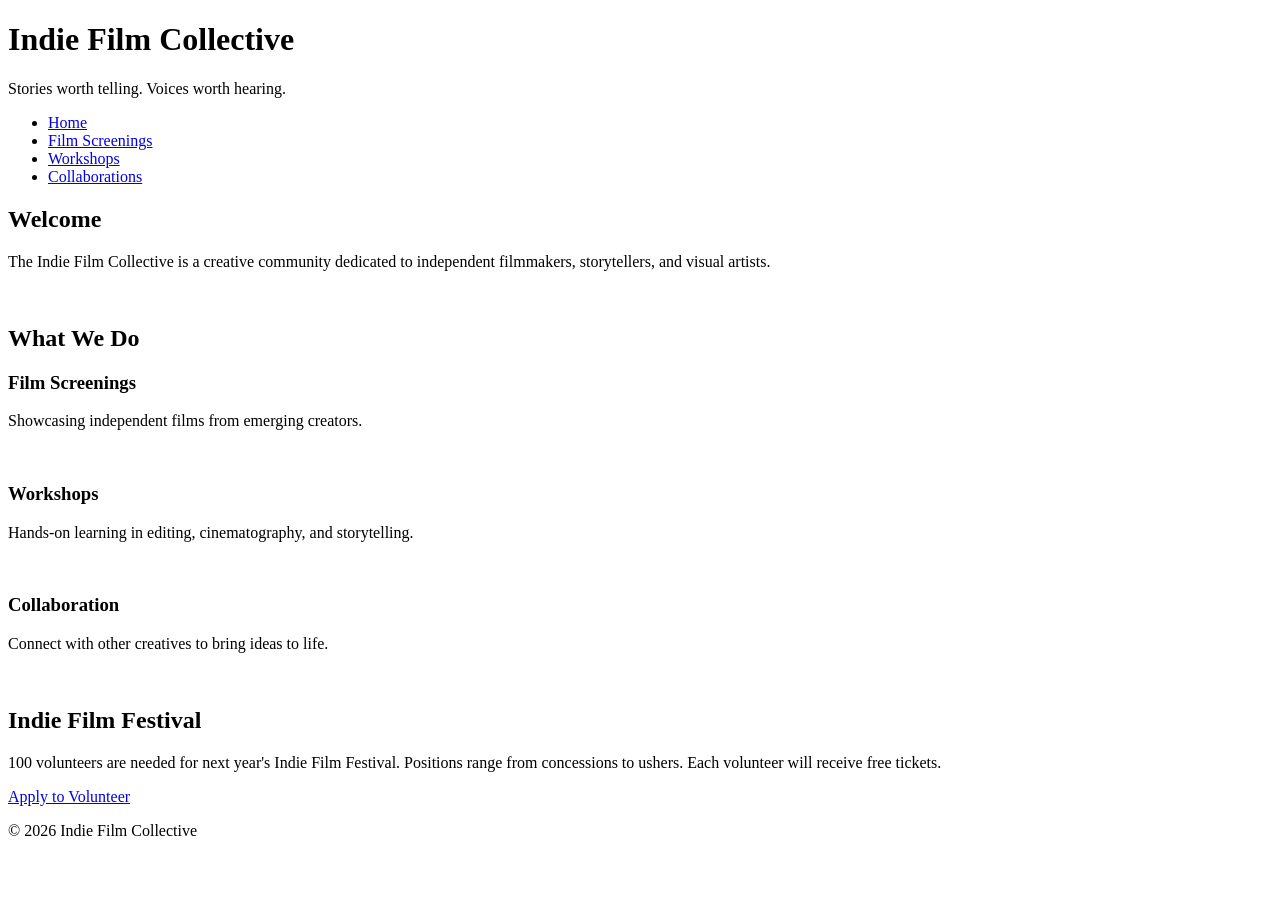
==== index.html @ 0fecb128 "added html links pages" ====
<!DOCTYPE html>
<html lang="en">
<head>
    <meta charset="UTF-8">
    <meta name="viewport" content="width=device-width, initial-scale=1.0">
    <title>Indie Film Collective</title>
    <link rel="stylesheet" href="styles.css">
</head>

<body>
<!-- Copy and paste this header in each new page -->
<header>
    <h1>Indie Film Collective</h1>
    <p>Stories worth telling. Voices worth hearing.</p>
</header>
<!-- Update these hrefs to relative links to their new pages and copy and paste in each new page -->
<nav>
    <ul>
        <li><a href="#">Home</a></li>
        <li><a href="screenings.html">Film Screenings</a></li>
        <li><a href="workshops.html">Workshops</a></li>
        <li><a href="collaboration.html">Collaborations</a></li>
    </ul>
</nav>
<main>
    <!-- This section stays on the homepage -->
    <section>
        <h2>Welcome</h2>
        <p>The Indie Film Collective is a creative community dedicated to independent filmmakers, storytellers, and visual artists.</p>
        <img src="images/filmmaker.jpg" width="500" alt="">
    </section>
    <section> <!-- This section can be deleted from the homepage. It will not be copied to a new page -->
        <h2>What We Do</h2>
        <div class="card-row">
            <!-- Transfer this section the the new screenings page -->
            <section id="screenings">
                <h3>Film Screenings</h3>
                <p>Showcasing independent films from emerging creators.</p>
                <img src="images/screenings.jpg" width="500" alt="">
            </section>
            <!-- Transfer this section the the new workshops page -->
            <section id="workshops">
                <h3>Workshops</h3>
                <p>Hands-on learning in editing, cinematography, and storytelling.</p>
                <img src="images/workshops.jpg" width="500" alt="">
            </section>            
            <!-- Transfer this section the the new collaborations page -->
            <section id="collaborations">
                <h3>Collaboration</h3>
                <p>Connect with other creatives to bring ideas to life.</p>
                <img src="images/collaboration.jpg" width="500" alt="">
            </section>
        </div>
    </section>
</main>
<!--Copy this aside in each new page-->
<aside>
    <h2>Indie Film Festival</h2>
    <p>100 volunteers are needed for next year's Indie Film Festival. Positions range from concessions to ushers. Each volunteer will receive free tickets.</p>
    <a href="#">Apply to Volunteer</a>
</aside>
<!--Copy this footer in each new page-->
<footer>
    <p>&copy; 2026 Indie Film Collective</p>
</footer>
</body>
</html>
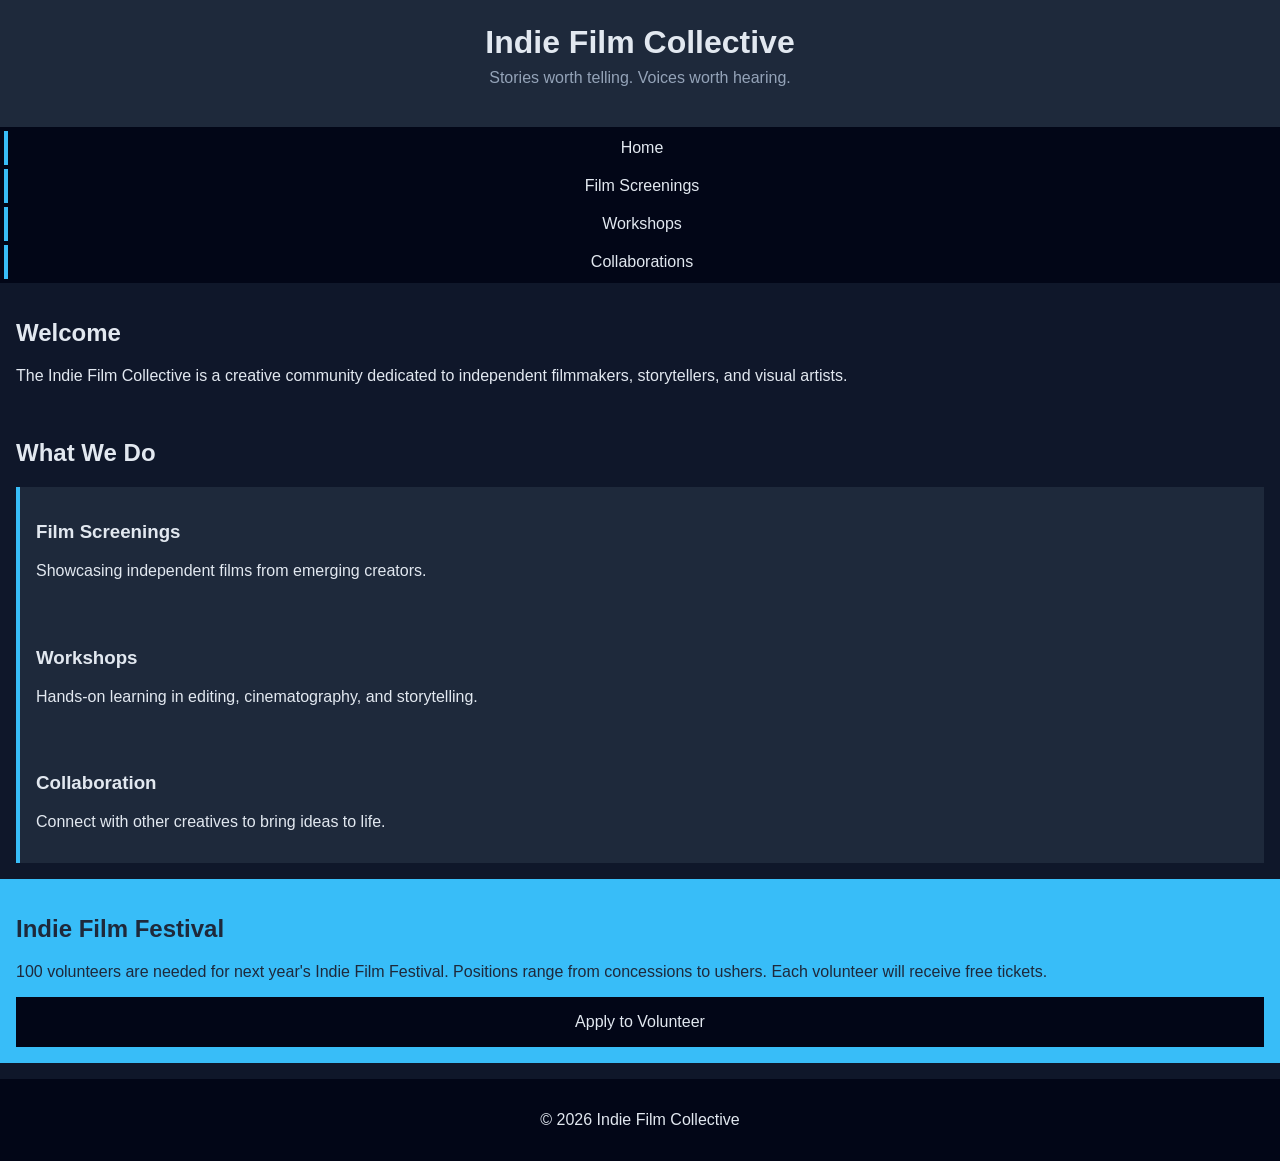
==== commit 689f27a1: "complete connect pages" ====
--- a/index.html
+++ b/index.html
@@ -16,7 +16,7 @@
 <!-- Update these hrefs to relative links to their new pages and copy and paste in each new page -->
 <nav>
     <ul>
-        <li><a href="#">Home</a></li>
+        <li><a href="index.html">Home</a></li>
         <li><a href="screenings.html">Film Screenings</a></li>
         <li><a href="workshops.html">Workshops</a></li>
         <li><a href="collaboration.html">Collaborations</a></li>
@@ -31,26 +31,18 @@
     </section>
     <section> <!-- This section can be deleted from the homepage. It will not be copied to a new page -->
         <h2>What We Do</h2>
-        <div class="card-row">
-            <!-- Transfer this section the the new screenings page -->
-            <section id="screenings">
-                <h3>Film Screenings</h3>
-                <p>Showcasing independent films from emerging creators.</p>
-                <img src="images/screenings.jpg" width="500" alt="">
-            </section>
-            <!-- Transfer this section the the new workshops page -->
-            <section id="workshops">
-                <h3>Workshops</h3>
-                <p>Hands-on learning in editing, cinematography, and storytelling.</p>
-                <img src="images/workshops.jpg" width="500" alt="">
-            </section>            
-            <!-- Transfer this section the the new collaborations page -->
-            <section id="collaborations">
-                <h3>Collaboration</h3>
-                <p>Connect with other creatives to bring ideas to life.</p>
-                <img src="images/collaboration.jpg" width="500" alt="">
-            </section>
-        </div>
+        <section id="screenings">
+            <h3>Film Screenings</h3>
+            <p>Showcasing independent films from emerging creators.</p>
+        </section>
+        <section id="workshops">
+            <h3>Workshops</h3>
+            <p>Hands-on learning in editing, cinematography, and storytelling.</p>
+        </section>
+        <section id="collaborations">
+            <h3>Collaboration</h3>
+            <p>Connect with other creatives to bring ideas to life.</p>
+        </section>
     </section>
 </main>
 <!--Copy this aside in each new page-->
--- a/styles.css
+++ b/styles.css
@@ -0,0 +1,111 @@
+/* CSS by Christina Carrasquilla, updated by Tracy Chang */
+
+/* ===== Color Palette ===== 
+
+    backgound: #0f172a;
+    nav-footer: #020617;
+    card: #1e293b;
+    text-main: #e2e8f0;
+    text-muted: #94a3b8;
+    accent: #38bdf8;
+}
+*/
+
+/* ===== GLOBAL (Base) Styles ===== */
+body {
+    font-family: Helvetica, Arial, sans-serif;
+    margin: 0;
+    background-color: #0f172a;
+    color: #e2e8f0;
+    min-width:500px;
+    display:grid;
+    grid-template-columns:1fr;
+}
+
+header {
+    background-color: #1e293b;
+    text-align: center;
+    padding: 1.5rem;
+}
+
+header h1 {
+    margin: 0;
+}
+
+header p {
+    margin-top: 0.5rem;
+    color: #94a3b8;
+}
+
+nav {
+    background-color: #020617;
+}
+
+nav ul {
+    list-style: none;
+    margin: 0;
+    padding: 0;
+}
+
+nav a {
+    color: #e2e8f0;
+    text-decoration: none;
+    padding: 0.5rem;
+    display: block;
+    border-left: 4px solid #38bdf8;
+    margin: .25rem;
+}
+
+nav a:hover {
+    background-color: #334155;
+}
+
+main {
+    padding: 1rem;
+}
+
+img {
+    width:100%;
+}
+
+#screenings, #workshops, #collaborations {
+    background-color: #1e293b;
+    padding: 1rem;
+    padding: 1rem;
+    border-left: 4px solid #38bdf8;
+}
+
+aside {
+    background-color: #38bdf8;
+    color: #1e293b;
+    padding: 1rem;
+    padding: 1rem;
+}
+
+a {
+    display:block;
+    background-color:#020617;
+    color:#e2e8f0;
+    padding:1rem 2rem;
+    text-decoration:none;
+    text-align:center;
+}
+a:hover {
+    color:#020617;
+    background-color:#e2e8f0;
+}
+
+footer {
+    background-color: #020617;
+    text-align: center;
+    padding: 1rem;
+    margin-top: 1rem;
+}
+
+/* ===== Media Query (Medium) ===== */
+/* write a media query for a screen with at least 800px */
+/* change the body's grid template to 1fr 300px */
+/* target the header, nav, and footer and style their grid-column to 1/-1 */
+/* target the nav and display it flex, spaceed around */
+/* target the .card-row to display flex */
+/* target the sections in .card-row witha width for 30% */
